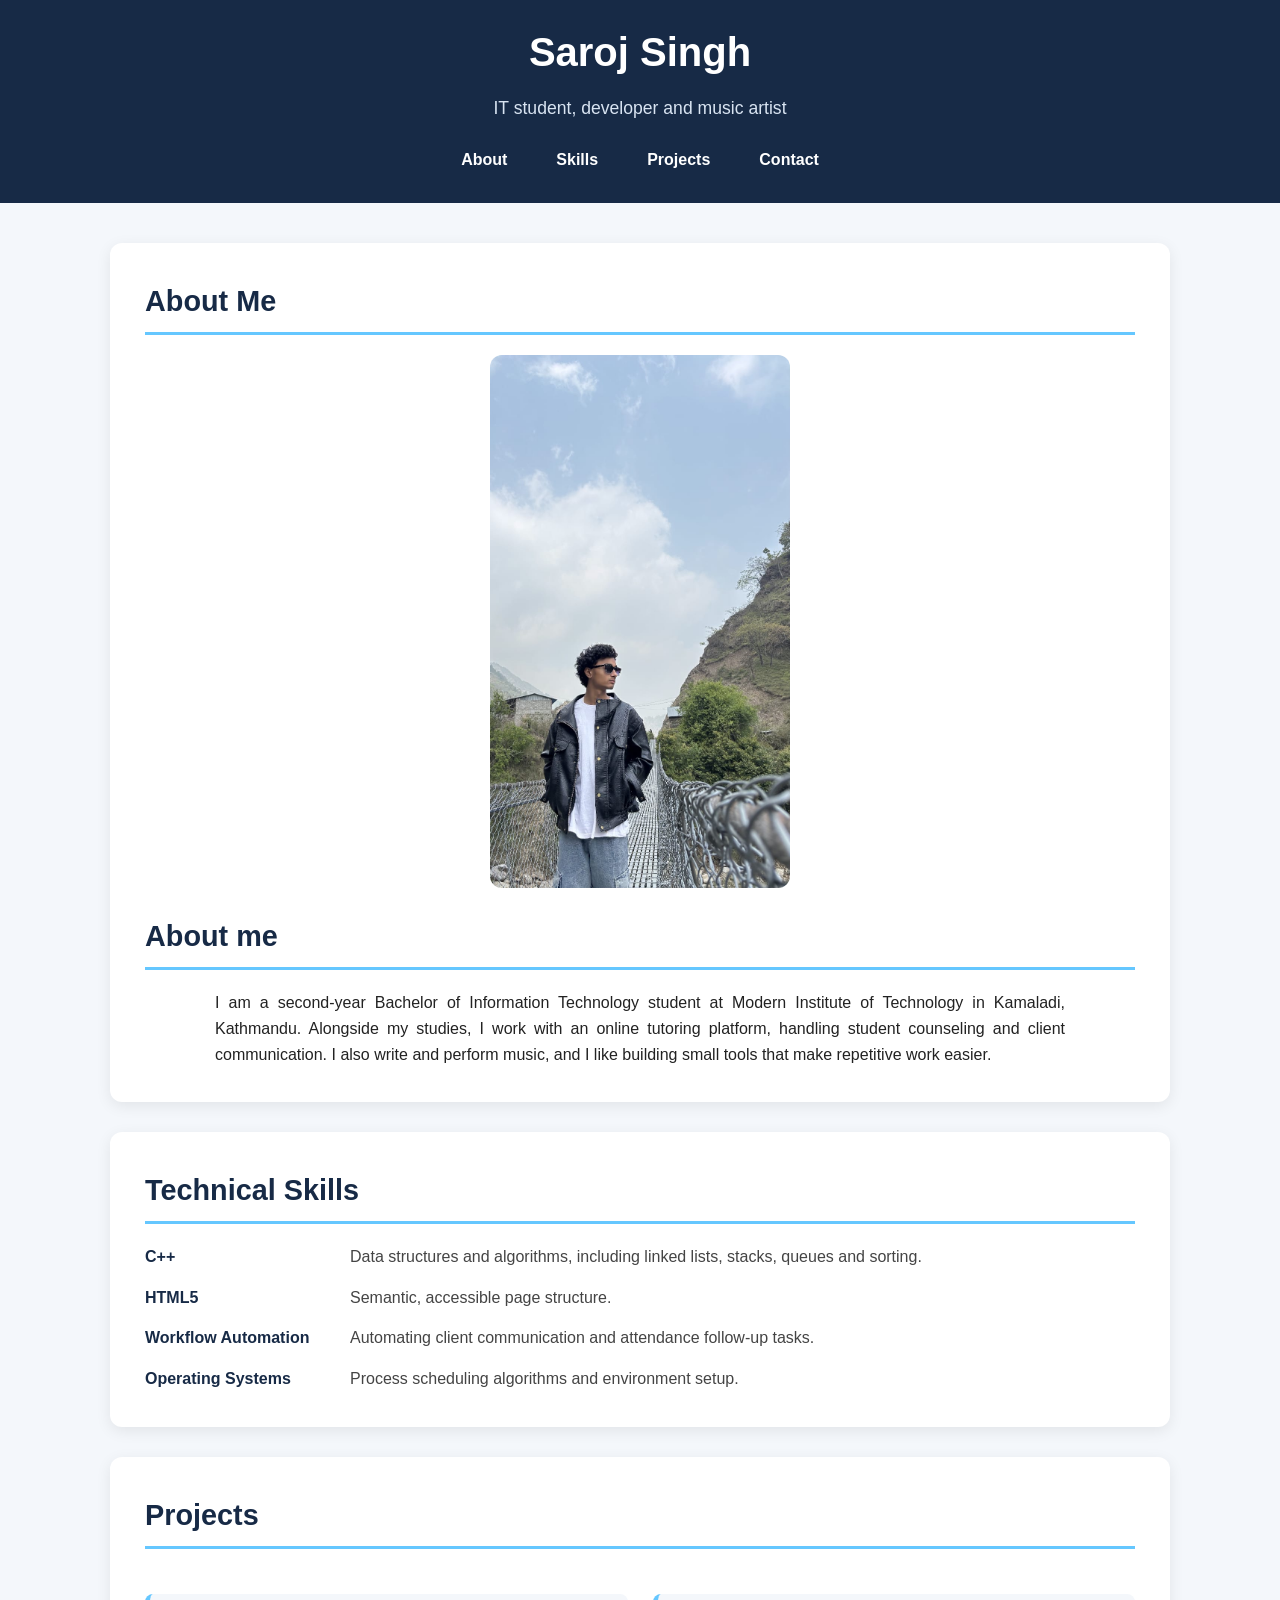
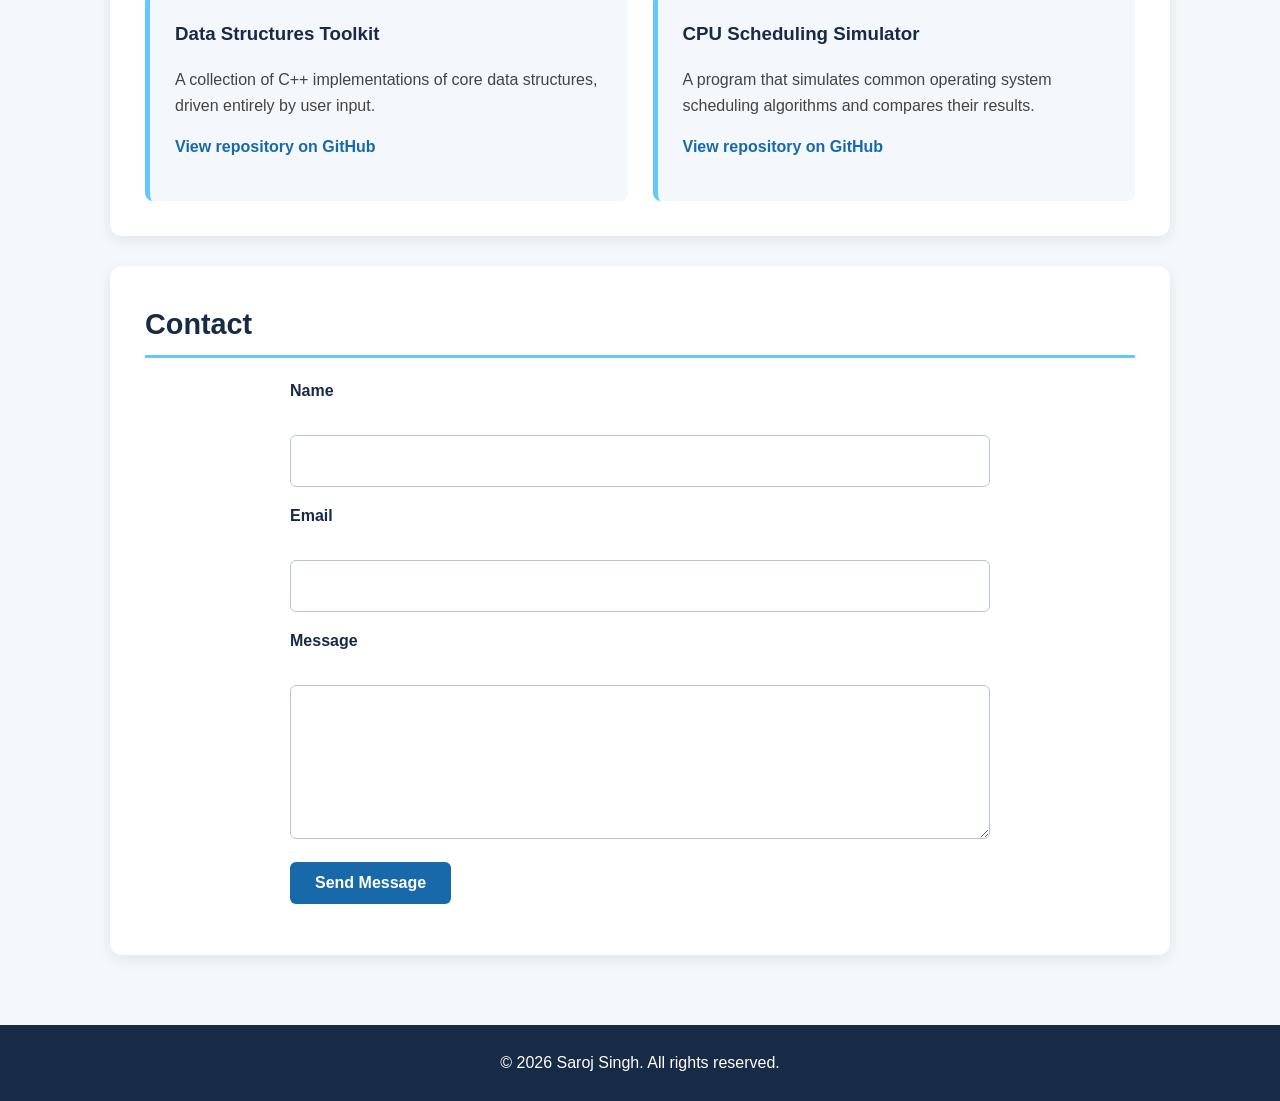
==== index.html @ 55c945d2 "Rename portfolio.html to index.html" ====
<!DOCTYPE html>
<html lang="en">
<head>
  <meta charset="utf-8">
  <meta name="viewport" content="width=device-width, initial-scale=1">
  <link rel="stylesheet" href="style.css">
  <title>Saroj Singh  | Portfolio</title>
</head>
<body>

  <header>
    <h1>Saroj Singh </h1>
    <p>IT student, developer and music artist</p>
    <nav aria-label="Primary">
      <ul>
        <li><a href="#about">About</a></li>
        <li><a href="#skills">Skills</a></li>
        <li><a href="#projects">Projects</a></li>
        <li><a href="#contact">Contact</a></li>
      </ul>
    </nav>
  </header>

  <main>

    <section id="about">
      <h2>About Me</h2>
    
        <img src="saroj.jpeg" alt="Portrait of Saroj Singh smiling at the camera" width="500" height="479">
        <h2>About me </h2>

  
      <p>
        I am a second-year Bachelor of Information Technology student at Modern
        Institute of Technology in Kamaladi, Kathmandu. Alongside my studies, I
        work with an online tutoring platform, handling student counseling and
        client communication. I also write and perform music, and I like
        building small tools that make repetitive work easier.
      </p>
    </section>

    <section id="skills">
      <h2>Technical Skills</h2>
      <dl>
        <dt>C++</dt>
        <dd>Data structures and algorithms, including linked lists, stacks, queues and sorting.</dd>

        <dt>HTML5</dt>
        <dd>Semantic, accessible page structure.</dd>

        <dt>Workflow Automation</dt>
        <dd>Automating client communication and attendance follow-up tasks.</dd>

        <dt>Operating Systems</dt>
        <dd>Process scheduling algorithms and environment setup.</dd>
      </dl>
    </section>

    <section id="projects">
      <h2>Projects</h2>

      <article>
        <h3>Data Structures Toolkit</h3>
        <p>A collection of C++ implementations of core data structures, driven entirely by user input.</p>
        <p><a href="https://github.com/your-username/dsa-toolkit" target="_blank">View repository on GitHub</a></p>
      </article>

      <article>
        <h3>CPU Scheduling Simulator</h3>
        <p>A program that simulates common operating system scheduling algorithms and compares their results.</p>
        <p><a href="https://github.com/your-username/cpu-scheduler" target="_blank">View repository on GitHub</a></p>
      </article>
    </section>

    <section id="contact">
      <h2>Contact</h2>
      <form action="#" method="post">
        <p>
          <label for="name">Name</label><br>
          <input type="text" id="name" name="name" required>
        </p>
        <p>
          <label for="email">Email</label><br>
          <input type="email" id="email" name="email" required>
        </p>
        <p>
          <label for="message">Message</label><br>
          <textarea id="message" name="message" rows="5" cols="40" required></textarea>
        </p>
        <p>
          <button type="submit">Send Message</button>
        </p>
      </form>
    </section>

  </main>

  <footer>
    <p>&copy; 2026 Saroj Singh. All rights reserved.</p>
  </footer>

</body>
</html>
---- style.css ----
* {
  box-sizing: border-box;
}

html {
  scroll-behavior: smooth;
}

body {
  margin: 0;
  font-family: Arial, Helvetica, sans-serif;
  line-height: 1.6;
  color: #222222;
  background-color: #f4f7fb;
}


header {
  background-color: #172a46;
  color: #ffffff;
  text-align: center;
  padding: 20px 20px 30px;
}

header h1 {
  margin: 0 0 10px;
  font-size: 2.5rem;
}

header p {
  margin: 0 0 25px;
  font-size: 1.1rem;
  color: #d9e4f2;
}



nav ul {
  display: flex;
  justify-content: center;
  gap: 25px;
  list-style: none;
  padding: 0;
  margin: 0;
}

nav a {
  color: #ffffff;
  text-decoration: none;
  font-weight: bold;
  padding: 8px 12px;
}

nav a:hover {
  color: #65c7ff;
}




main {
  max-width: 1100px;
  margin: 0 auto;
  padding: 40px 20px;
}

section {
  background-color: #ffffff;
  margin-bottom: 30px;
  padding: 35px;
  border-radius: 12px;
  box-shadow: 0 4px 15px rgba(0, 0, 0, 0.08);
}

section h2 {
  color: #172a46;
  margin-top: 0;
  margin-bottom: 20px;
  font-size: 1.8rem;
  border-bottom: 3px solid #65c7ff;
  padding-bottom: 8px;
}



#about img {
  display: block;
  width: 300px;
  height: auto;
  max-width: 100%;
  margin: 0 auto 25px;
  border-radius: 12px;
}

#about p {
  max-width: 850px;
  margin: 0 auto;
  text-align: justify;
}



#skills dl {
  display: grid;
  grid-template-columns: 180px 1fr;
  gap: 15px 25px;
  margin: 0;
}

#skills dt {
  font-weight: bold;
  color: #172a46;
}

#skills dd {
  margin: 0;
  color: #444444;
}


#projects {
  display: grid;
  grid-template-columns: repeat(2, 1fr);
  gap: 25px;
}

#projects h2 {
  grid-column: 1 / -1;
}

#projects article {
  padding: 25px;
  background-color: #f4f7fb;
  border-left: 5px solid #65c7ff;
  border-radius: 8px;
}

#projects article h3 {
  margin-top: 0;
  color: #172a46;
}

#projects article p {
  color: #444444;
}

#projects article a {
  color: #1769aa;
  font-weight: bold;
  text-decoration: none;
}

#projects article a:hover {
  text-decoration: underline;
}

#contact form {
  max-width: 700px;
  margin: 0 auto;
}

#contact label {
  display: block;
  margin-bottom: 6px;
  font-weight: bold;
  color: #172a46;
}

#contact input,
#contact textarea {
  width: 100%;
  padding: 12px;
  border: 1px solid #b8c4d1;
  border-radius: 6px;
  font: inherit;
  background-color: #ffffff;
}

#contact input:focus,
#contact textarea:focus {
  outline: 2px solid #65c7ff;
  border-color: #1769aa;
}

#contact textarea {
  resize: vertical;
}

#contact button {
  padding: 12px 25px;
  border: none;
  border-radius: 6px;
  background-color: #1769aa;
  color: #ffffff;
  font-size: 1rem;
  font-weight: bold;
  cursor: pointer;
}

#contact button:hover {
  background-color: #124f80;
}


footer {
  background-color: #172a46;
  color: #ffffff;
  text-align: center;
  padding: 25px 20px;
}

footer p {
  margin: 0;
}



@media (max-width: 700px) {

  header {
    padding: 35px 15px 25px;
  }

  header h1 {
    font-size: 2rem;
  }

  nav ul {
    flex-direction: column;
    gap: 8px;
  }

  main {
    padding: 25px 15px;
  }

  section {
    padding: 25px 20px;
  }

  #skills dl {
    grid-template-columns: 1fr;
    gap: 5px;
  }

  #skills dd {
    margin-bottom: 15px;
  }

  #projects {
    grid-template-columns: 1fr;
  }

  #about img {
    width: 250px;
  }
}
```
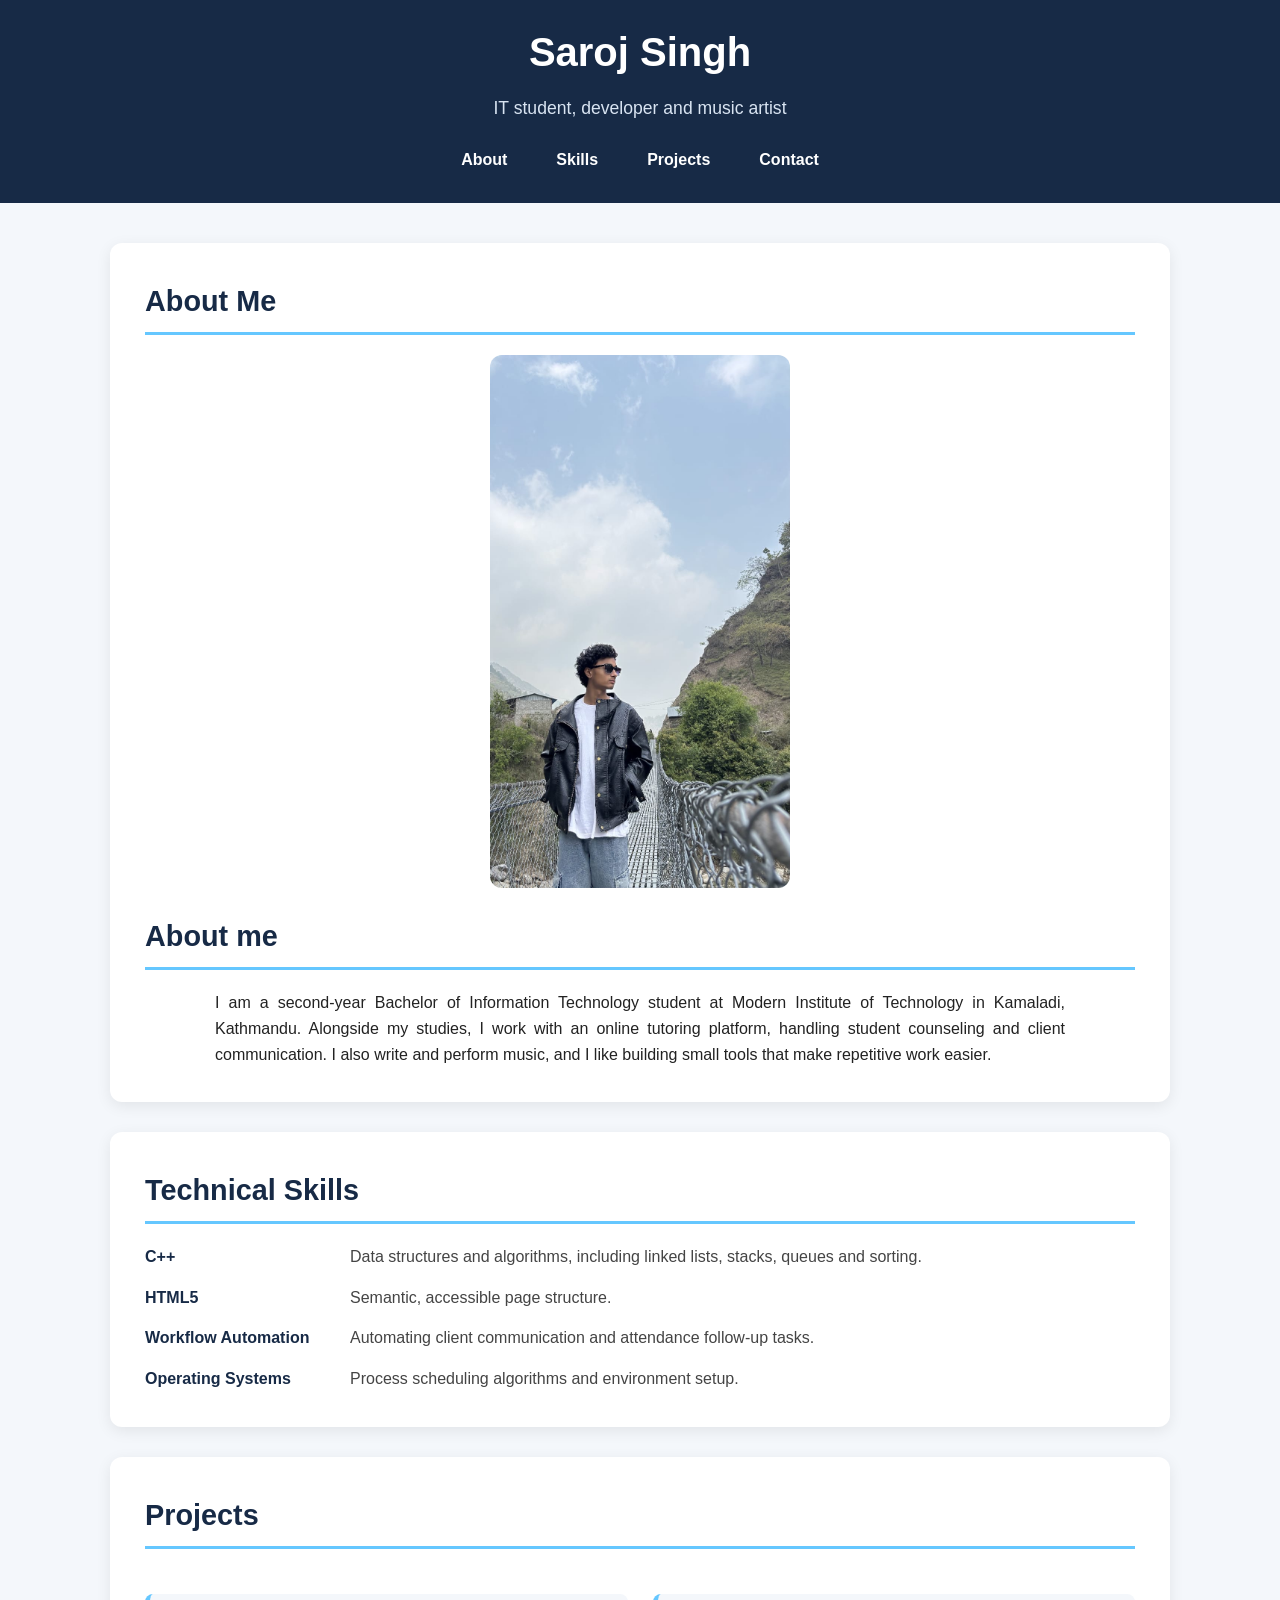
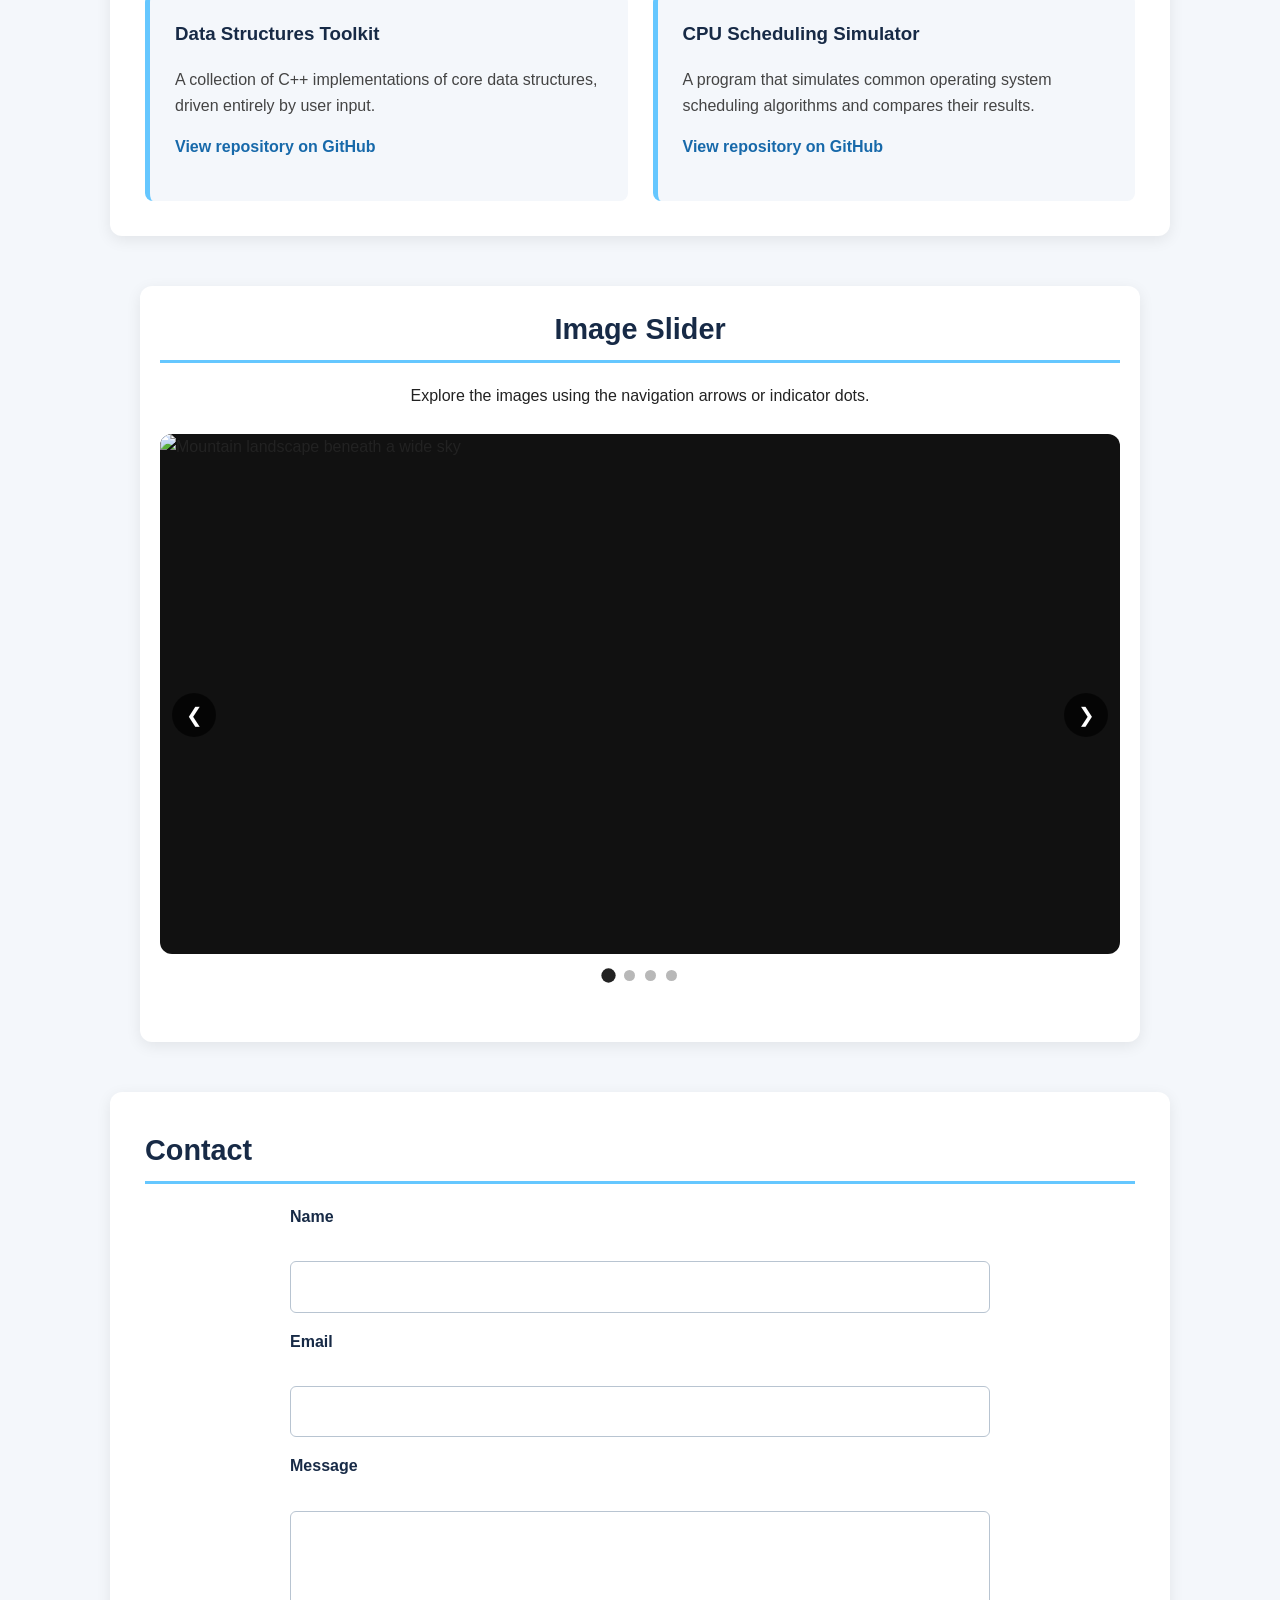
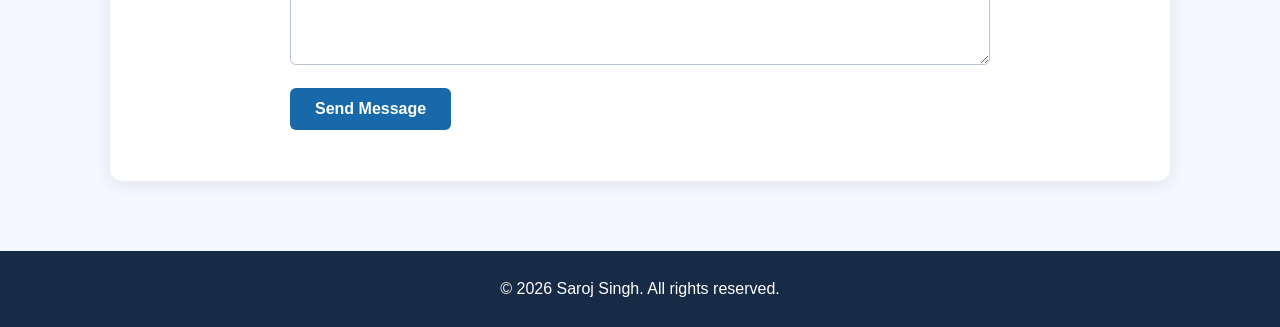
==== commit f847b356: "Resolve merge and add image slider" ====
--- a/index.html
+++ b/index.html
@@ -1,11 +1,13 @@
 <!DOCTYPE html>
 <html lang="en">
+
 <head>
   <meta charset="utf-8">
   <meta name="viewport" content="width=device-width, initial-scale=1">
   <link rel="stylesheet" href="style.css">
-  <title>Saroj Singh  | Portfolio</title>
+  <title>Saroj Singh | Portfolio</title>
 </head>
+
 <body>
 
   <header>
@@ -23,13 +25,14 @@
 
   <main>
 
+
     <section id="about">
       <h2>About Me</h2>
-    
-        <img src="saroj.jpeg" alt="Portrait of Saroj Singh smiling at the camera" width="500" height="479">
-        <h2>About me </h2>
 
-  
+      <img src="saroj.jpeg" alt="Portrait of Saroj Singh smiling at the camera" width="500" height="479">
+      <h2>About me </h2>
+
+
       <p>
         I am a second-year Bachelor of Information Technology student at Modern
         Institute of Technology in Kamaladi, Kathmandu. Alongside my studies, I
@@ -72,6 +75,44 @@
       </article>
     </section>
 
+    <section id="image-slider" class="slider-section">
+      <h2>Image Slider</h2>
+      <p>Explore the images using the navigation arrows or indicator dots.</p>
+
+      <div class="slider" aria-label="Image gallery">
+        <div class="slider-viewport">
+          <div class="slider-track">
+            <div class="slide">
+              <img src="https://images.unsplash.com/photo-1500530855697-b586d89ba3ee?auto=format&fit=crop&w=1400&q=85"
+                alt="Mountain landscape beneath a wide sky">
+            </div>
+
+            <div class="slide">
+              <img src="https://images.unsplash.com/photo-1470770841072-f978cf4d019e?auto=format&fit=crop&w=1400&q=85"
+                alt="Lake surrounded by mountains">
+            </div>
+
+            <div class="slide">
+              <img src="https://images.unsplash.com/photo-1464822759023-fed622ff2c3b?auto=format&fit=crop&w=1400&q=85"
+                alt="Mountain peaks under the clouds">
+            </div>
+
+            <div class="slide">
+              <img src="https://images.unsplash.com/photo-1441974231531-c6227db76b6e?auto=format&fit=crop&w=1400&q=85"
+                alt="Sunlight passing through a green forest">
+            </div>
+          </div>
+        </div>
+
+        <button class="slider-btn prev" type="button" aria-label="Previous image">&#10094;</button>
+
+        <button class="slider-btn next" type="button" aria-label="Next image">&#10095;</button>
+
+        <div class="slider-dots" role="group" aria-label="Choose an image"></div>
+      </div>
+    </section>
+
+
     <section id="contact">
       <h2>Contact</h2>
       <form action="#" method="post">
@@ -93,11 +134,15 @@
       </form>
     </section>
 
+
   </main>
 
   <footer>
     <p>&copy; 2026 Saroj Singh. All rights reserved.</p>
   </footer>
 
+  <script src="slider.js" defer></script>
+
 </body>
+
 </html>
--- a/style.css
+++ b/style.css
@@ -257,4 +257,155 @@
     width: 250px;
   }
 }
-```
+
+/* Image Slider Section */
+.slider-section {
+  width: 100%;
+  max-width: 1000px;
+  margin: 50px auto;
+  padding: 20px;
+  box-sizing: border-box;
+}
+
+.slider-section h2,
+.slider-section > p {
+  text-align: center;
+}
+
+.slider {
+  position: relative;
+  width: 100%;
+  margin: 25px auto;
+}
+
+/* Hide slides outside the viewing window */
+.slider-viewport {
+  width: 100%;
+  overflow: hidden;
+  border-radius: 12px;
+  background: #111;
+}
+
+/* Arrange images horizontally */
+.slider-track {
+  display: flex;
+  width: 100%;
+  transform: translateX(0);
+  transition: transform 450ms ease-in-out;
+  will-change: transform;
+}
+
+/* Each slide occupies one full viewport width */
+.slide {
+  flex: 0 0 100%;
+  min-width: 0;
+}
+
+.slide img {
+  display: block;
+  width: 100%;
+  max-width: 100%;
+  height: clamp(220px, 50vw, 520px);
+  object-fit: cover;
+  object-position: center;
+}
+
+/* Previous and Next buttons */
+.slider-btn {
+  position: absolute;
+  top: 50%;
+  z-index: 2;
+  transform: translateY(-50%);
+  width: 44px;
+  height: 44px;
+  border: none;
+  border-radius: 50%;
+  background: rgba(0, 0, 0, 0.65);
+  color: white;
+  font-size: 20px;
+  cursor: pointer;
+  transition: background 200ms ease;
+}
+
+.slider-btn:hover {
+  background: rgba(0, 0, 0, 0.9);
+}
+
+.slider-btn:focus-visible,
+.slider-dots button:focus-visible {
+  outline: 3px solid #4d9fff;
+  outline-offset: 3px;
+}
+
+.slider-btn.prev {
+  left: 12px;
+}
+
+.slider-btn.next {
+  right: 12px;
+}
+
+/* Dynamically generated indicator dots */
+.slider-dots {
+  display: flex;
+  justify-content: center;
+  align-items: center;
+  gap: 10px;
+  padding: 16px 0;
+}
+
+.slider-dots button {
+  width: 11px;
+  height: 11px;
+  padding: 0;
+  border: none;
+  border-radius: 50%;
+  background: #b8b8b8;
+  cursor: pointer;
+  transition:
+    background 200ms ease,
+    transform 200ms ease;
+}
+
+.slider-dots button.active {
+  background: #222;
+  transform: scale(1.3);
+}
+
+.slider-dots button:hover {
+  background: #555;
+}
+
+/* Respect users who prefer reduced motion */
+@media (prefers-reduced-motion: reduce) {
+  .slider-track,
+  .slider-btn,
+  .slider-dots button {
+    transition: none;
+  }
+}
+
+/* Smaller screens */
+@media (max-width: 600px) {
+  .slider-section {
+    padding: 12px;
+  }
+
+  .slide img {
+    height: 260px;
+  }
+
+  .slider-btn {
+    width: 36px;
+    height: 36px;
+    font-size: 16px;
+  }
+
+  .slider-btn.prev {
+    left: 8px;
+  }
+
+  .slider-btn.next {
+    right: 8px;
+  }
+}
